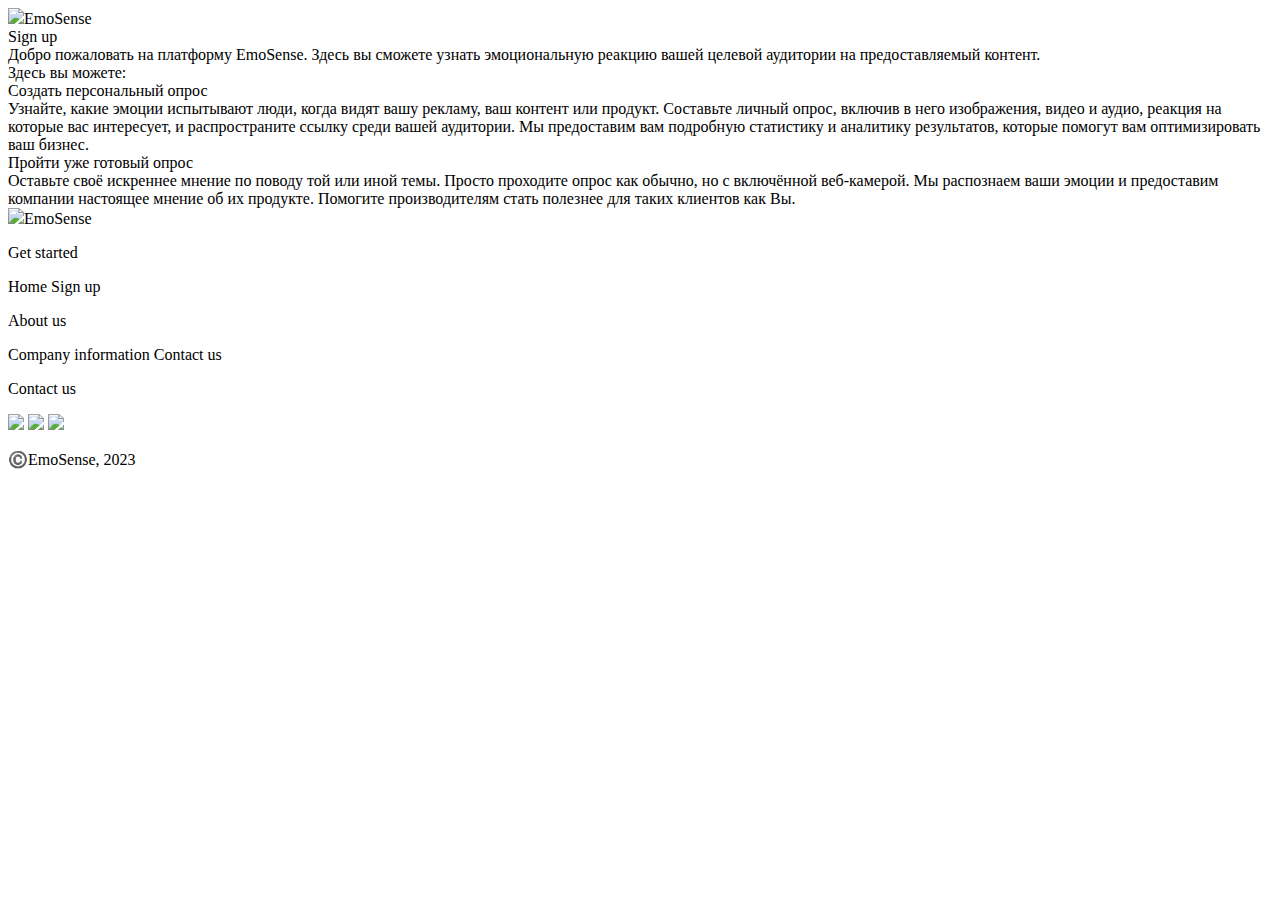
==== index.html @ 234860ee "Add files via upload" ====
<!DOCTYPE html>
<html lang="en">

<head>
    <meta charset="UTF-8">
    <meta http-equiv="X-UA-Compatible" content="IE=edge">
    <meta name="viewport" content="width=device-width, initial-scale=1.0">
    <link rel="stylesheet" href="css/style.css">
    <link rel="shortcut icon" href="image/logo.png" type="image/png">
    <title>EmoSense</title>
</head>

<body>
    <div class="header">
        <div class="logo"><img src="image/logo_white.png" class="logo_pic">EmoSense</div>
        <div class="button">Sign up</div>
    </div>
    <main>
        <div>
            <div>Добро пожаловать на платформу EmoSense. Здесь вы сможете узнать эмоциональную реакцию вашей целевой аудитории на предоставляемый контент.</div>
            <div>Здесь вы можете:</div>
            <div>
                <div>
                    <div>Создать персональный опрос</div>
                    <div>Узнайте, какие эмоции испытывают люди, когда видят вашу рекламу, ваш контент или продукт. Составьте личный опрос, включив в него изображения, видео и аудио, реакция на которые вас интересует, и распространите ссылку среди вашей аудитории.
                        Мы предоставим вам подробную статистику и аналитику результатов, которые помогут вам оптимизировать ваш бизнес.</div>
                </div>
                <div>
                    <div>Пройти уже готовый опрос</div>
                    <div>Оставьте своё искреннее мнение по поводу той или иной темы. Просто проходите опрос как обычно, но с включённой веб-камерой. Мы распознаем ваши эмоции и предоставим компании настоящее мнение об их продукте. Помогите производителям стать
                        полезнее для таких клиентов как Вы.</div>
                </div>
            </div>
        </div>
    </main>
    <footer>
        <div class="foot">
            <div class="logo_foot"><img src="image/logo_white.png" class="logo_pic_foot">EmoSense</div>
            <div class="f">
                <p class="title">Get started</p>
                <a>Home</a>
                <a>Sign up</a>
            </div>
            <div class="f">
                <p class="title">About us</p>
                <a>Company information</a>
                <!--Сделай тут равные отступы -->
                <a>Contact us</a>
            </div>
            <div class="f">
                <p class="link_title">Contact us</p>
                <div class="links">
                    <a><img src="image/google.png" class="icon"></a>
                    <a><img src="image/vk.png" class="icon"></a>
                    <a><img src="image/telegram.png" class="icon"></a>
                </div>
            </div>
        </div>
        <div class="last_foot">
            <p>©️EmoSense, 2023</p>
        </div>
    </footer>
</body>

</html>
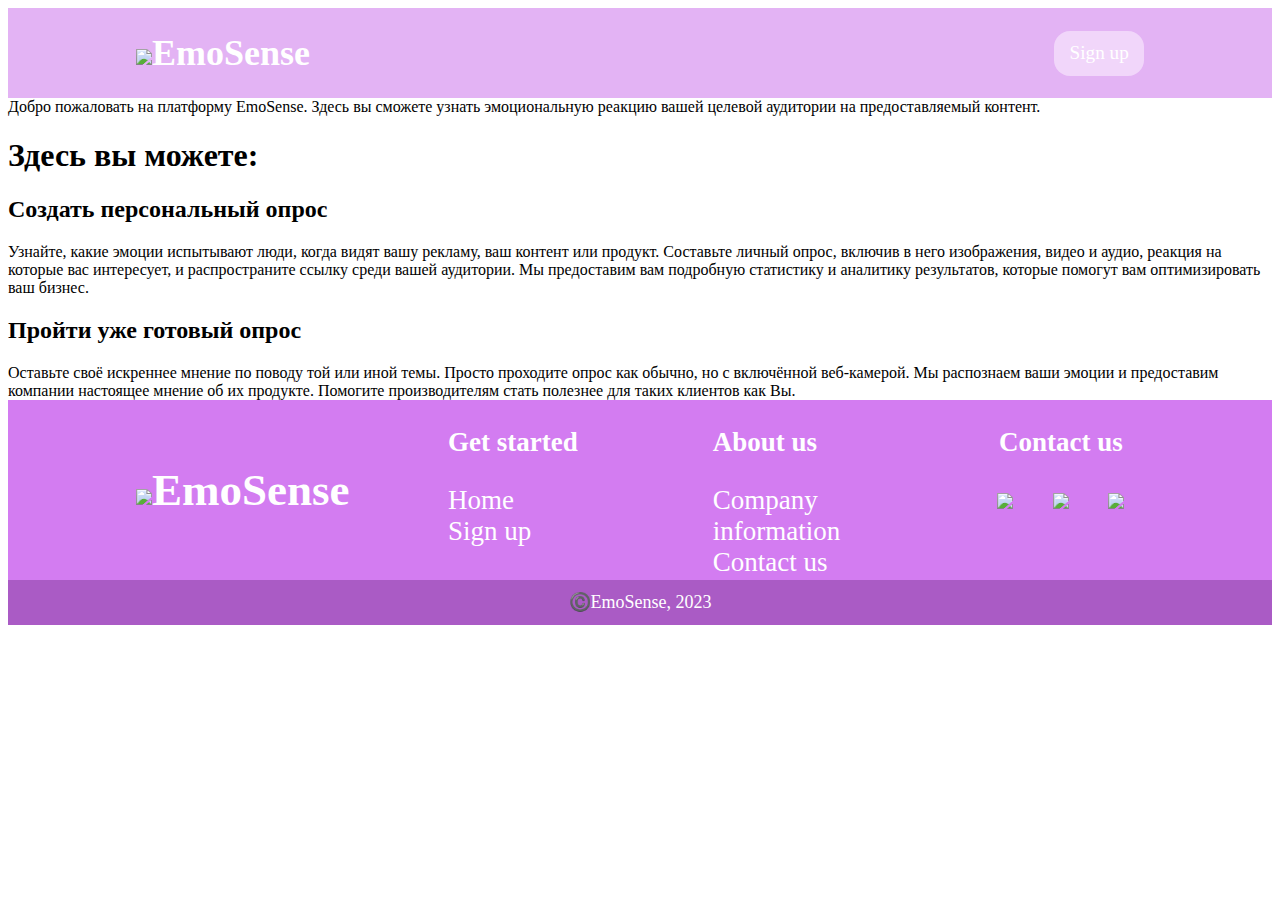
==== commit 9ee12baa: "Update index.html" ====
--- a/index.html
+++ b/index.html
@@ -16,18 +16,18 @@
         <div class="button">Sign up</div>
     </div>
     <main>
-        <div>
-            <div>Добро пожаловать на платформу EmoSense. Здесь вы сможете узнать эмоциональную реакцию вашей целевой аудитории на предоставляемый контент.</div>
-            <div>Здесь вы можете:</div>
-            <div>
-                <div>
-                    <div>Создать персональный опрос</div>
-                    <div>Узнайте, какие эмоции испытывают люди, когда видят вашу рекламу, ваш контент или продукт. Составьте личный опрос, включив в него изображения, видео и аудио, реакция на которые вас интересует, и распространите ссылку среди вашей аудитории.
+        <div class="container">
+            <div class="hi">Добро пожаловать на платформу EmoSense. Здесь вы сможете узнать эмоциональную реакцию вашей целевой аудитории на предоставляемый контент.</div>
+            <h1>Здесь вы можете:</h1>
+            <div class="func">
+                <div class="together">
+                    <h2>Создать персональный опрос</h2>
+                    <div class="article">Узнайте, какие эмоции испытывают люди, когда видят вашу рекламу, ваш контент или продукт. Составьте личный опрос, включив в него изображения, видео и аудио, реакция на которые вас интересует, и распространите ссылку среди вашей аудитории.
                         Мы предоставим вам подробную статистику и аналитику результатов, которые помогут вам оптимизировать ваш бизнес.</div>
                 </div>
-                <div>
-                    <div>Пройти уже готовый опрос</div>
-                    <div>Оставьте своё искреннее мнение по поводу той или иной темы. Просто проходите опрос как обычно, но с включённой веб-камерой. Мы распознаем ваши эмоции и предоставим компании настоящее мнение об их продукте. Помогите производителям стать
+                <div class="together">
+                    <h2>Пройти уже готовый опрос</h2>
+                    <div class="article">Оставьте своё искреннее мнение по поводу той или иной темы. Просто проходите опрос как обычно, но с включённой веб-камерой. Мы распознаем ваши эмоции и предоставим компании настоящее мнение об их продукте. Помогите производителям стать
                         полезнее для таких клиентов как Вы.</div>
                 </div>
             </div>
@@ -62,4 +62,4 @@
     </footer>
 </body>
 
-</html>+</html>
--- a/css/style.css
+++ b/css/style.css
@@ -0,0 +1,101 @@
+.header {
+    height: 10vh;
+    background-color: rgb(227, 179, 244);
+    display: flex;
+    padding-top: auto;
+    padding-bottom: auto;
+    padding-left: 10vw;
+    padding-right: 10vw;
+    justify-content: space-between;
+}
+
+.logo {
+    color: rgb(255, 255, 255);
+    font-size: 4vh;
+    font-weight: bold;
+    font-family: Calibri;
+    margin-top: auto;
+    margin-bottom: auto;
+}
+
+.logo_pic {
+    height: 5vh;
+}
+
+div.button {
+    margin-right: 0;
+    height: 5vh;
+    width: 7vw;
+    background-color: #F1D6FA;
+    margin-top: auto;
+    margin-bottom: auto;
+    display: flex;
+    align-items: center;
+    justify-content: center;
+    border-radius: 16px;
+    font-family: Calibri;
+    font-size: larger;
+    color: rgb(255, 255, 255);
+}
+
+.icon {
+    height: 5vh;
+}
+
+.logo_pic_foot {
+    height: 6vh;
+}
+
+.logo_foot {
+    font-size: 5vh;
+    font-weight: bold;
+    margin-top: auto;
+    margin-bottom: auto;
+}
+
+.foot {
+    height: 20vh;
+    background-color: #D37CF1;
+    color: rgb(255, 255, 255);
+    font-family: Calibri;
+    display: flex;
+    padding-left: 10vw;
+    padding-right: 10vw;
+    justify-content: space-between;
+}
+
+.f {
+    width: 13vw;
+    display: flex;
+    flex-direction: column;
+    font-size: 3vh;
+    margin-bottom: auto;
+}
+
+.title {
+    font-weight: bold;
+}
+
+.link_title {
+    font-weight: bold;
+    text-align: center;
+}
+
+.links {
+    display: flex;
+    flex-direction: row;
+    justify-content: space-around;
+}
+
+.last_foot {
+    height: 5vh;
+    background-color: #AA5BC5;
+    padding-left: 10vw;
+    padding-right: 10vw;
+    color: rgb(255, 255, 255);
+    font-size: 2vh;
+    font-family: Calibri;
+    display: flex;
+    align-items: center;
+    justify-content: center;
+}
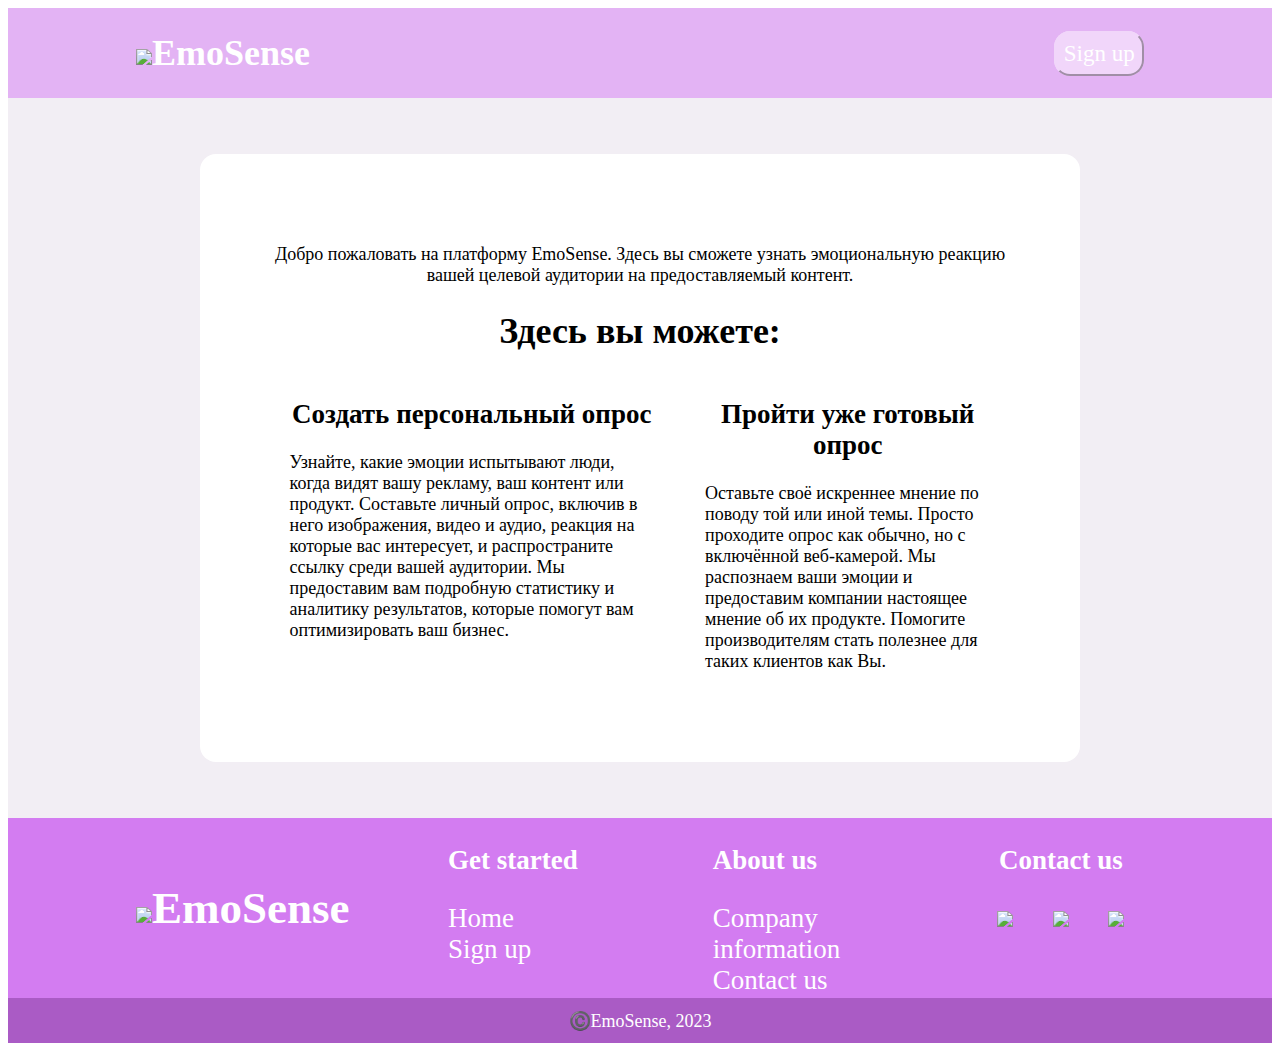
==== commit dde6fd62: "Update index.html" ====
--- a/index.html
+++ b/index.html
@@ -5,6 +5,7 @@
     <meta charset="UTF-8">
     <meta http-equiv="X-UA-Compatible" content="IE=edge">
     <meta name="viewport" content="width=device-width, initial-scale=1.0">
+    <script src="/js/"></script>
     <link rel="stylesheet" href="css/style.css">
     <link rel="shortcut icon" href="image/logo.png" type="image/png">
     <title>EmoSense</title>
@@ -12,8 +13,8 @@
 
 <body>
     <div class="header">
-        <div class="logo"><img src="image/logo_white.png" class="logo_pic">EmoSense</div>
-        <div class="button">Sign up</div>
+        <div class="logo"><img src="image/logo_white.png" class="logo_pic"><a href="index.html" class="logo">EmoSense</a></div>
+        <form action="registration.html" class="SignUp"><button class="SignUp">Sign up</button></form>
     </div>
     <main>
         <div class="container">
@@ -35,15 +36,15 @@
     </main>
     <footer>
         <div class="foot">
-            <div class="logo_foot"><img src="image/logo_white.png" class="logo_pic_foot">EmoSense</div>
+            <div class="logo_foot"><img src="image/logo_white.png" class="logo_pic_foot"><a href="index.html" class="whiteLink">EmoSense</a></div>
             <div class="f">
                 <p class="title">Get started</p>
-                <a>Home</a>
-                <a>Sign up</a>
+                <a href="index.html" class="whiteLink">Home</a>
+                <a href="registration.html" class="whiteLink">Sign up</a>
             </div>
             <div class="f">
                 <p class="title">About us</p>
-                <a>Company information</a>
+                <a href="aboutUs.html" class="whiteLink">Company information</a>
                 <!--Сделай тут равные отступы -->
                 <a>Contact us</a>
             </div>
--- a/css/style.css
+++ b/css/style.css
@@ -14,6 +14,7 @@
     font-size: 4vh;
     font-weight: bold;
     font-family: Calibri;
+    text-decoration: none;
     margin-top: auto;
     margin-bottom: auto;
 }
@@ -22,20 +23,67 @@
     height: 5vh;
 }
 
-div.button {
+.SignUp {
     margin-right: 0;
     height: 5vh;
     width: 7vw;
     background-color: #F1D6FA;
+    border-color: #F1D6FA;
+    border-radius: 16px;
     margin-top: auto;
     margin-bottom: auto;
     display: flex;
     align-items: center;
     justify-content: center;
-    border-radius: 16px;
-    font-family: Calibri;
-    font-size: larger;
-    color: rgb(255, 255, 255);
+    font-family: Calibri;
+    font-size: larger;
+    color: rgb(255, 255, 255);
+}
+
+main {
+    height: 80vh;
+    background-color: #F2EEF4;
+    display: flex;
+    align-items: center;
+    justify-content: center;
+    padding-left: 15vw;
+    padding-right: 15vw;
+}
+
+.container {
+    height: max-content;
+    width: max-content;
+    background-color: #ffffff;
+    border-radius: 16px;
+    display: flex;
+    align-items: center;
+    flex-direction: column;
+    padding-left: 5vw;
+    padding-right: 5vw;
+    font-family: Calibri;
+    text-align: center;
+    font-size: large;
+}
+
+.hi {
+    margin: auto;
+    margin-top: 10vh;
+}
+
+.func {
+    margin: auto;
+    margin-bottom: 10vh;
+    display: flex;
+    flex-direction: row;
+}
+
+.together {
+    margin-left: 2vw;
+    margin-right: 2vw;
+}
+
+.article {
+    text-align: left;
 }
 
 .icon {
@@ -87,6 +135,16 @@
     justify-content: space-around;
 }
 
+.whiteLink {
+    text-decoration: none;
+    color: #ffffff;
+}
+
+.purpleLink {
+    text-decoration: none;
+    color: #AA5BC5;
+}
+
 .last_foot {
     height: 5vh;
     background-color: #AA5BC5;
@@ -99,3 +157,87 @@
     align-items: center;
     justify-content: center;
 }
+
+.column {
+    display: flex;
+    flex-direction: column;
+}
+
+.field {
+    background-color: #D37CF1;
+    width: 15vw;
+    height: 5vh;
+    border-radius: 16px;
+    border: none;
+    text-align: left;
+    margin-top: 4vh;
+    padding-left: 2vw;
+}
+
+.SignUp1 {
+    margin-top: 4vh;
+    margin-bottom: 4vh;
+    background-color: #AA5BC5;
+    border-color: #AA5BC5;
+    color: #ffffff;
+    font-size: larger;
+    text-align: center;
+    border-radius: 16px;
+    height: 6vh;
+    width: 17vw;
+}
+
+.SignIn {
+    margin-top: 6vh;
+    margin-bottom: 6vh;
+    background-color: #AA5BC5;
+    border-color: #AA5BC5;
+    color: #ffffff;
+    font-size: larger;
+    text-align: center;
+    border-radius: 16px;
+    height: 6vh;
+    width: 17vw;
+}
+
+.abt {
+    width: 40vw;
+    margin-bottom: 10vh;
+}
+
+.surveyInfo {
+    display: flex;
+    flex-direction: row;
+}
+
+.nav {
+    margin-top: 6vh;
+    margin-bottom: 6vh;
+    background-color: #AA5BC5;
+    border-color: #AA5BC5;
+    color: #ffffff;
+    font-size: larger;
+    text-align: center;
+    border-radius: 16px;
+    height: 5vh;
+    width: fit-content;
+}
+
+input::-webkit-input-placeholder {
+    color: #ffffff !important;
+    font-size: larger;
+}
+
+input:-moz-placeholder {
+    /* Firefox 18- */
+    color: #ffffff !important;
+}
+
+input::-moz-placeholder {
+    /* Firefox 19+ */
+    color: #ffffff !important;
+}
+
+input:-ms-input-placeholder {
+    color: #ffffff !important;
+}
